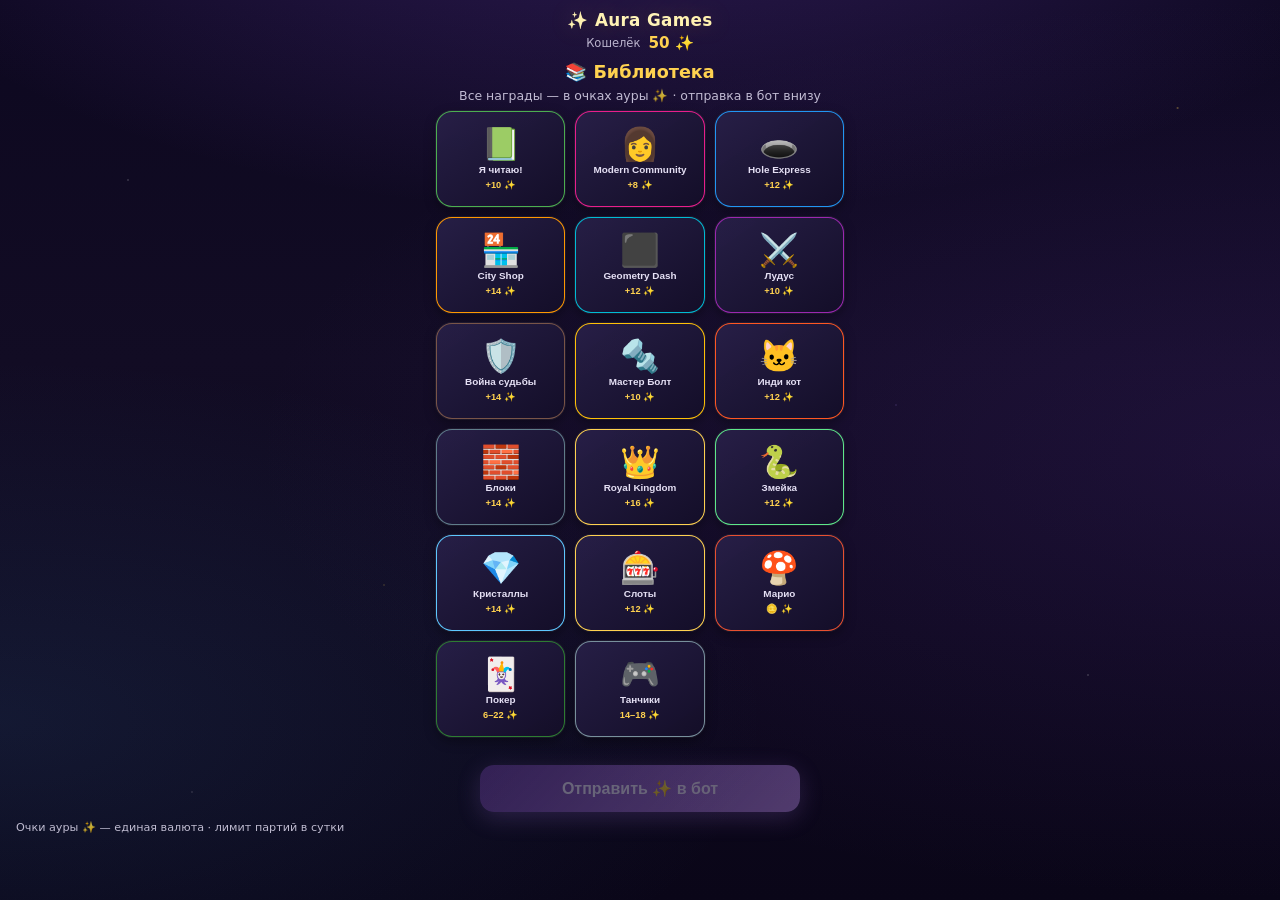
==== index.html @ 3509fc32 "Add files via upload" ====
<!DOCTYPE html>
<html lang="ru">
<head>
  <meta charset="UTF-8" />
  <meta name="viewport" content="width=device-width, initial-scale=1, maximum-scale=1, user-scalable=no, viewport-fit=cover" />
  <meta name="theme-color" content="#0a0618" />
  <meta http-equiv="Cache-Control" content="no-cache, no-store, must-revalidate" />
  <meta http-equiv="Pragma" content="no-cache" />
  <meta http-equiv="Expires" content="0" />
  <title>Aura Games</title>
  <script>window.ARCADE_BUILD="20260530-3";</script>
  <script src="https://telegram.org/js/telegram-web-app.js"></script>
  <link rel="stylesheet" href="style.css?v=20260530-3" />
</head>
<body>
  <div id="particles" class="particles" aria-hidden="true"></div>

  <header class="hdr hdr-compact">
    <h1>✨ Aura Games</h1>
    <div class="aura-wallet-bar">
      <span class="aura-wallet-label">Кошелёк</span>
      <span id="auraWallet" class="aura-wallet-balance">50 ✨</span>
      <span id="auraSession" class="aura-wallet-session" hidden></span>
    </div>
  </header>

  <div id="libraryBackBar" class="library-back-bar" hidden>
    <button type="button" id="libraryBackBtn" class="btn library-back-btn">← Библиотека</button>
  </div>

  <nav class="tabs tabs-compact" aria-label="Быстрый доступ" hidden>
    <button type="button" data-tab="library" class="active">
      <span class="tab-icon">📚</span>
      <span class="tab-label">Все</span>
    </button>
    <button type="button" data-tab="snake">
      <span class="tab-icon">🐍</span>
      <span class="tab-label">Змейка</span>
    </button>
    <button type="button" data-tab="crystals">
      <span class="tab-icon">💎</span>
      <span class="tab-label">Кристаллы</span>
    </button>
    <button type="button" data-tab="slots">
      <span class="tab-icon">🎰</span>
      <span class="tab-label">Слоты</span>
    </button>
    <button type="button" data-tab="mario">
      <span class="tab-icon">🍄</span>
      <span class="tab-label">Марио</span>
    </button>
    <button type="button" data-tab="poker">
      <span class="tab-icon">🃏</span>
      <span class="tab-label">Покер</span>
    </button>
    <button type="button" data-tab="tanks">
      <span class="tab-icon">🎮</span>
      <span class="tab-label">Танки</span>
    </button>
  </nav>

  <main>
    <section id="library" class="panel active">
      <h2 class="library-heading">📚 Библиотека</h2>
      <p class="hint library-hint">Все награды — в очках ауры ✨ · отправка в бот внизу</p>
      <div id="libraryGrid" class="library-grid" aria-label="Игры"></div>
    </section>

    <section id="minigame" class="panel">
      <p id="miniGameTitle" class="score">—</p>
      <div id="miniGameFrame" class="game-frame minigame-frame">
        <canvas id="miniGameCanvas" width="320" height="320"></canvas>
        <button type="button" id="miniGameStartBtn" class="btn primary snake-start-btn">▶ Старт</button>
      </div>
      <p id="miniGameStatus" class="status-badge">Нажмите «Старт»</p>
      <div id="miniGameControls" class="minigame-controls" hidden aria-label="Управление">
        <button type="button" class="minigame-pad" data-mini-action="left" aria-label="Влево">◀</button>
        <button type="button" class="minigame-pad minigame-pad-main" data-mini-action="action" aria-label="Действие">⬆</button>
        <button type="button" class="minigame-pad" data-mini-action="right" aria-label="Вправо">▶</button>
      </div>
      <p class="hint">Победа → ✨ в кошелёк → «Отправить в бот»</p>
    </section>

    <section id="snake" class="panel">
      <div id="snakeFrame" class="game-frame">
        <canvas id="snakeCanvas" width="320" height="320"></canvas>
        <button type="button" id="snakeStartBtn" class="btn primary snake-start-btn">▶ Старт</button>
      </div>
      <div class="progress-wrap" aria-hidden="true">
        <div id="snakeProgress" class="progress-bar"></div>
      </div>
      <p id="snakeScore" class="score">0 / 6 · +12 ✨</p>
      <p id="snakeStatus" class="status-badge">Нажмите «Старт»</p>
      <p class="hint">Соберите 6 звёзд · не врежьтесь в стены</p>
    </section>

    <section id="crystals" class="panel">
      <div class="game-frame">
        <canvas id="crystalsCanvas" width="320" height="320"></canvas>
      </div>
      <div class="progress-wrap">
        <div id="crystalsProgress" class="progress-bar"></div>
      </div>
      <p id="crystalsScore" class="score">0 / 20 · +14 ✨</p>
      <p id="crystalsStatus" class="status-badge">Тап: две соседние клетки</p>
      <p class="hint">Поле 6×6 · 3+ в ряд исчезают · 20 очков = победа</p>
    </section>

    <section id="mario" class="panel">
      <div id="marioFrame" class="game-frame mario-frame">
        <canvas id="marioCanvas" width="360" height="260"></canvas>
        <button type="button" id="marioStartBtn" class="btn primary snake-start-btn">▶ Старт</button>
      </div>
      <div class="progress-wrap" aria-hidden="true">
        <div id="marioProgress" class="progress-bar"></div>
      </div>
      <p class="score">
        <span id="marioCoins">0 🪙</span>
        ·
        <span id="marioAura">0 ✨</span>
        ·
        <span id="marioLives">❤️❤️❤️</span>
        ·
        <span id="marioLevelHud">Ур. 1/30</span>
      </p>
      <div class="mario-level-row">
        <label class="mario-level-label" for="marioLevelSelect">Старт с уровня</label>
        <select id="marioLevelSelect" class="mario-level-select" aria-label="Выбор уровня"></select>
      </div>
      <div class="mario-controls" aria-label="Управление">
        <button type="button" class="mario-pad mario-pad-jump" data-mario="jump" aria-label="Прыжок">
          <span class="mario-pad-icon" aria-hidden="true">⬆</span>
          <span class="mario-pad-label">Прыжок</span>
        </button>
        <div class="mario-controls-row">
          <button type="button" class="mario-pad mario-pad-dir" data-mario="left" aria-label="Влево">
            <span class="mario-pad-icon" aria-hidden="true">◀</span>
            <span class="mario-pad-label">Влево</span>
          </button>
          <button type="button" class="mario-pad mario-pad-dir" data-mario="right" aria-label="Вправо">
            <span class="mario-pad-icon" aria-hidden="true">▶</span>
            <span class="mario-pad-label">Вправо</span>
          </button>
        </div>
      </div>
      <p id="marioStatus" class="status-badge">Нажмите «Старт»</p>
      <p class="hint">Кампания: флаг → следующий уровень · 100 🪙 = 1 ✨</p>
    </section>

    <section id="tanks" class="panel">
      <div id="tanksFrame" class="game-frame tanks-frame">
        <canvas id="tanksCanvas" width="208" height="208"></canvas>
        <button type="button" id="tanksStartBtn" class="btn primary snake-start-btn">▶ Старт</button>
      </div>
      <div class="progress-wrap" aria-hidden="true">
        <div id="tanksProgress" class="progress-bar"></div>
      </div>
      <p class="score">
        <span id="tanksScore">—</span>
        ·
        <span id="tanksLives">❤️❤️❤️</span>
        ·
        <span id="tanksEnemies">🎯 12</span>
      </p>
      <div class="tanks-level-row">
        <label class="tanks-level-label" for="tanksLevelSelect">Уровень</label>
        <select id="tanksLevelSelect" class="tanks-level-select" aria-label="Выбор уровня"></select>
      </div>
      <div class="tanks-controls" aria-label="Управление танком">
        <button type="button" class="tanks-pad tanks-pad-up" data-tanks="up" aria-label="Вверх">
          <span class="tanks-pad-icon">⬆</span>
          <span class="tanks-pad-label">Вверх</span>
        </button>
        <div class="tanks-controls-row">
          <button type="button" class="tanks-pad tanks-pad-dir" data-tanks="left" aria-label="Влево">
            <span class="tanks-pad-icon">◀</span>
            <span class="tanks-pad-label">Влево</span>
          </button>
          <button type="button" class="tanks-pad tanks-pad-fire" data-tanks="fire" aria-label="Огонь">
            <span class="tanks-pad-icon">🔥</span>
            <span class="tanks-pad-label">Огонь</span>
          </button>
          <button type="button" class="tanks-pad tanks-pad-dir" data-tanks="right" aria-label="Вправо">
            <span class="tanks-pad-icon">▶</span>
            <span class="tanks-pad-label">Вправо</span>
          </button>
        </div>
        <button type="button" class="tanks-pad tanks-pad-down" data-tanks="down" aria-label="Вниз">
          <span class="tanks-pad-icon">⬇</span>
          <span class="tanks-pad-label">Вниз</span>
        </button>
      </div>
      <p id="tanksMapLabel" class="tanks-map-label">Карта: —</p>
      <p id="tanksStatus" class="status-badge">Нажмите «Старт»</p>
      <p class="hint hint-tight">12 врагов · 14 ✨ · база цела 18 ✨</p>
    </section>

    <section id="poker" class="panel">
      <div class="poker-table" id="pokerTable">
        <div class="poker-table-glow" aria-hidden="true"></div>
        <div class="poker-chips" aria-hidden="true">
          <span class="poker-chip red"></span>
          <span class="poker-chip gold"></span>
          <span class="poker-chip purple"></span>
        </div>
        <div class="poker-top">◆ AURA POKER ◆</div>
        <div class="poker-hand-dots" id="pokerDots" aria-hidden="true">
          <span></span><span></span><span></span><span></span><span></span>
        </div>
        <p id="pokerHands" class="score">Раздача 0 / 5</p>
        <div id="pokerCombo" class="poker-combo" hidden></div>
        <div id="pokerCards" class="poker-cards" aria-label="Ваши карты"></div>
        <p id="pokerStatus" class="status-badge">Нажмите «Раздать»</p>
        <button type="button" id="pokerDealBtn" class="btn poker-deal-btn">🃏 Раздать</button>
        <p id="pokerMsg" class="hint">5 раздач · пара+ — очки ауры</p>
      </div>
    </section>

    <section id="slots" class="panel">
      <div class="slots-machine">
        <div class="slots-top">◆ AURA CASINO ◆</div>
        <div class="reels" id="reels">
          <div class="reel-wrap"><div class="reel" data-reel="0"><div class="reel-cell">?</div></div></div>
          <div class="reel-wrap"><div class="reel" data-reel="1"><div class="reel-cell">?</div></div></div>
          <div class="reel-wrap"><div class="reel" data-reel="2"><div class="reel-cell">?</div></div></div>
        </div>
        <button type="button" id="spinBtn" class="btn">🎰 Крутить</button>
        <p id="slotsMsg" class="hint"></p>
      </div>
    </section>
  </main>

  <footer>
    <button type="button" id="sendResult" class="btn primary" disabled>Отправить ✨ в бот</button>
    <p class="hint small">Очки ауры ✨ — единая валюта · лимит партий в сутки</p>
  </footer>

  <script src="engine.js?v=20260530-3"></script>
  <script src="economy.js?v=20260530-3"></script>
  <script src="app.js?v=20260530-3"></script>
  <script src="library.js?v=20260530-3"></script>
  <script src="mini-games.js?v=20260530-3"></script>
  <script src="mario.js?v=20260530-3"></script>
  <script src="poker.js?v=20260530-3"></script>
  <script src="tanks.js?v=20260530-3"></script>
</body>
</html>
---- style.css ----
:root {
  --bg-deep: #0a0618;
  --bg-mid: #14102a;
  --panel: rgba(36, 24, 68, 0.85);
  --accent: #9b6fd4;
  --accent-glow: rgba(155, 111, 212, 0.55);
  --gold: #ffd250;
  --gold-dim: #c9a030;
  --text: #f0ebff;
  --snake: #5ee88a;
  --danger: #ff6b8a;
}

* {
  box-sizing: border-box;
  margin: 0;
  padding: 0;
}

html,
body {
  height: 100%;
  overflow-x: hidden;
}

body {
  font-family: "Segoe UI", system-ui, -apple-system, sans-serif;
  background: var(--bg-deep);
  color: var(--text);
  min-height: 100vh;
  padding: 6px 8px 12px;
  position: relative;
}

/* Фон: градиент + «звёзды» без тяжёлых картинок */
body::before {
  content: "";
  position: fixed;
  inset: 0;
  z-index: -2;
  background:
    radial-gradient(ellipse 120% 80% at 50% -20%, rgba(120, 70, 200, 0.35), transparent 55%),
    radial-gradient(ellipse 80% 50% at 100% 50%, rgba(80, 40, 140, 0.2), transparent),
    radial-gradient(ellipse 60% 40% at 0% 80%, rgba(60, 120, 180, 0.15), transparent),
    linear-gradient(180deg, #0d0820 0%, #120c24 40%, #0a0618 100%);
}

body::after {
  content: "";
  position: fixed;
  inset: 0;
  z-index: -1;
  opacity: 0.45;
  background-image:
    radial-gradient(1px 1px at 10% 20%, #fff, transparent),
    radial-gradient(1px 1px at 30% 65%, rgba(255, 215, 80, 0.9), transparent),
    radial-gradient(1.5px 1.5px at 55% 15%, #fff, transparent),
    radial-gradient(1px 1px at 70% 45%, rgba(180, 140, 255, 0.8), transparent),
    radial-gradient(1px 1px at 85% 75%, #fff, transparent),
    radial-gradient(1px 1px at 15% 88%, rgba(255, 255, 255, 0.7), transparent),
    radial-gradient(1.5px 1.5px at 92% 12%, var(--gold), transparent);
  background-size: 100% 100%;
  pointer-events: none;
  animation: twinkle 8s ease-in-out infinite alternate;
}

@keyframes twinkle {
  from { opacity: 0.35; }
  to { opacity: 0.55; }
}

.hdr {
  text-align: center;
  padding: 8px 0 4px;
}

.hdr-compact {
  padding: 4px 0 2px;
}

.hdr h1 {
  font-size: 1.35rem;
  font-weight: 700;
  background: linear-gradient(90deg, var(--gold), #fff6c0, var(--gold));
  -webkit-background-clip: text;
  background-clip: text;
  color: transparent;
  letter-spacing: 0.02em;
  text-shadow: 0 0 24px rgba(255, 210, 80, 0.25);
}

.hdr-compact h1 {
  font-size: 1.05rem;
}

.hdr p {
  font-size: 0.82rem;
  opacity: 0.75;
  margin-top: 6px;
}

.tabs {
  display: flex;
  flex-wrap: wrap;
  gap: 8px;
  margin: 12px 0;
}

.aura-wallet-bar {
  display: flex;
  align-items: center;
  justify-content: center;
  gap: 8px;
  margin-top: 4px;
  flex-wrap: wrap;
}

.aura-wallet-label {
  font-size: 0.72rem;
  opacity: 0.75;
}

.aura-wallet-balance {
  font-size: 0.95rem;
  font-weight: 700;
  color: var(--gold);
}

.aura-wallet-session {
  font-size: 0.68rem;
  color: #8aff8a;
}

.library-back-bar {
  margin: 4px 8px 0;
  text-align: left;
}

.library-back-btn {
  padding: 6px 12px;
  font-size: 0.8rem;
}

.library-heading {
  font-size: 1.1rem;
  margin: 8px 0 4px;
  color: var(--gold);
}

.library-hint {
  margin-bottom: 10px;
}

.library-grid {
  display: grid;
  grid-template-columns: repeat(3, 1fr);
  gap: 10px;
  padding: 0 6px 12px;
  max-width: 420px;
  margin: 0 auto;
}

.library-card {
  display: flex;
  flex-direction: column;
  align-items: center;
  justify-content: center;
  gap: 4px;
  min-height: 96px;
  padding: 10px 6px;
  border: none;
  border-radius: 16px;
  background: linear-gradient(145deg, rgba(40, 32, 72, 0.95), rgba(20, 14, 40, 0.98));
  box-shadow:
    0 0 0 1px rgba(255, 255, 255, 0.06),
    0 4px 12px rgba(0, 0, 0, 0.35),
    inset 0 0 0 1px var(--card-accent, rgba(255, 210, 80, 0.2));
  color: var(--text);
  cursor: pointer;
  touch-action: manipulation;
  -webkit-tap-highlight-color: transparent;
}

.library-card:active {
  transform: scale(0.96);
  filter: brightness(1.08);
}

.library-card-icon {
  font-size: 2rem;
  line-height: 1;
}

.library-card-title {
  font-size: 0.62rem;
  font-weight: 600;
  line-height: 1.15;
  text-align: center;
  opacity: 0.95;
}

.library-card-reward {
  font-size: 0.58rem;
  color: var(--gold);
  font-weight: 700;
}

.tabs-compact[hidden] {
  display: none !important;
}

.tabs-compact {
  display: flex;
  flex-wrap: nowrap;
  overflow-x: auto;
  overflow-y: hidden;
  gap: 5px;
  margin: 4px 0 6px;
  padding: 2px 2px 4px;
  -webkit-overflow-scrolling: touch;
  scrollbar-width: none;
}

.tabs-compact::-webkit-scrollbar {
  display: none;
}

.tabs button {
  flex: 1;
  min-width: calc(15% - 4px);
  padding: 10px 6px 8px;
  border: 1px solid rgba(255, 255, 255, 0.08);
  border-radius: 14px;
  background: var(--panel);
  backdrop-filter: blur(8px);
  cursor: pointer;
  transition: transform 0.15s, box-shadow 0.2s, border-color 0.2s;
  display: flex;
  flex-direction: column;
  align-items: center;
  gap: 2px;
}

.tabs-compact button {
  flex: 0 0 auto;
  min-width: 48px;
  padding: 5px 7px 4px;
  border-radius: 10px;
}

.tabs button .tab-icon {
  font-size: 1.5rem;
  line-height: 1;
}

.tabs-compact button .tab-icon {
  font-size: 1.15rem;
}

.tabs button .tab-label {
  font-size: 0.58rem;
  text-transform: uppercase;
  letter-spacing: 0.06em;
  opacity: 0.7;
}

.tabs-compact button .tab-label {
  font-size: 0.48rem;
  letter-spacing: 0.03em;
  line-height: 1.1;
}

.tabs button.active {
  border-color: var(--accent);
  background: linear-gradient(145deg, rgba(107, 63, 160, 0.9), rgba(140, 90, 220, 0.75));
  box-shadow: 0 4px 20px var(--accent-glow), inset 0 1px 0 rgba(255, 255, 255, 0.15);
  transform: translateY(-1px);
}

.tabs button.active .tab-label {
  opacity: 1;
  color: var(--gold);
}

.panel {
  display: none;
  text-align: center;
  animation: fadeIn 0.25s ease;
}

.panel.active {
  display: block;
}

.panel:not(.active) {
  content-visibility: hidden;
  contain-intrinsic-size: auto 480px;
}

@keyframes fadeIn {
  from {
    opacity: 0;
    transform: translateY(6px);
  }
  to {
    opacity: 1;
    transform: translateY(0);
  }
}

.game-frame {
  position: relative;
  display: inline-block;
  margin: 6px auto 10px;
  padding: 6px;
  border-radius: 20px;
  background: linear-gradient(145deg, rgba(255, 215, 80, 0.25), rgba(107, 63, 160, 0.2));
  box-shadow:
    0 0 0 1px rgba(255, 255, 255, 0.06),
    0 8px 32px rgba(0, 0, 0, 0.45),
    inset 0 0 40px rgba(107, 63, 160, 0.15);
}

.game-frame .snake-start-btn {
  position: absolute;
  left: 50%;
  top: 50%;
  transform: translate(-50%, -50%);
  z-index: 5;
  width: min(72%, 220px);
  max-width: none;
  margin: 0;
  touch-action: manipulation;
  -webkit-tap-highlight-color: transparent;
}

.game-frame.snake-running .snake-start-btn,
.game-frame.mario-running .snake-start-btn {
  display: none;
}

.mario-level-row {
  display: flex;
  align-items: center;
  justify-content: center;
  gap: 8px;
  max-width: min(340px, 96vw);
  margin: 4px auto 2px;
  padding: 0 8px;
}

.mario-level-label {
  font-size: 0.75rem;
  font-weight: 600;
  opacity: 0.85;
  white-space: nowrap;
}

.mario-level-select {
  flex: 1;
  min-width: 0;
  max-width: 220px;
  padding: 6px 8px;
  border-radius: 10px;
  border: 1px solid rgba(255, 210, 80, 0.35);
  background: rgba(12, 8, 28, 0.95);
  color: var(--text);
  font-size: 0.8rem;
  font-weight: 600;
}

.mario-level-select:disabled {
  opacity: 0.55;
}

#mario .mario-controls {
  touch-action: none;
  display: flex;
  flex-direction: column;
  gap: 12px;
  width: 100%;
  max-width: min(360px, 96vw);
  margin: 12px auto 8px;
  padding: 12px 10px max(14px, env(safe-area-inset-bottom));
  border-radius: 18px;
  background: rgba(12, 8, 28, 0.88);
  border: 1px solid rgba(255, 255, 255, 0.1);
  box-shadow: 0 -4px 24px rgba(0, 0, 0, 0.35);
  position: sticky;
  bottom: 0;
  z-index: 20;
  -webkit-tap-highlight-color: transparent;
}

.mario-controls-row {
  display: flex;
  gap: 12px;
  width: 100%;
}

.mario-pad {
  flex: 1;
  display: flex;
  flex-direction: column;
  align-items: center;
  justify-content: center;
  gap: 4px;
  min-height: 72px;
  min-width: 0;
  padding: 12px 10px;
  border: none;
  border-radius: 16px;
  background: linear-gradient(180deg, rgba(90, 70, 150, 0.95), rgba(45, 32, 85, 0.98));
  color: var(--text);
  cursor: pointer;
  touch-action: manipulation;
  box-shadow: 0 5px 0 rgba(0, 0, 0, 0.4), inset 0 1px 0 rgba(255, 255, 255, 0.12);
  user-select: none;
  -webkit-user-select: none;
}

.mario-pad-icon {
  display: block;
  font-size: clamp(2rem, 8vw, 2.6rem);
  line-height: 1;
  pointer-events: none;
}

.mario-pad-label {
  display: block;
  font-size: clamp(0.72rem, 3.2vw, 0.85rem);
  font-weight: 600;
  letter-spacing: 0.04em;
  text-transform: uppercase;
  opacity: 0.92;
  pointer-events: none;
}

.mario-pad-jump {
  min-height: 80px;
  width: 100%;
  background: linear-gradient(180deg, #e8b830 0%, #a87818 100%);
  color: #1a0a08;
  box-shadow: 0 5px 0 #6b4810, inset 0 1px 0 rgba(255, 255, 255, 0.35);
}

.mario-pad-jump .mario-pad-label {
  opacity: 0.85;
}

.mario-pad-dir {
  min-height: 76px;
}

.mario-pad:active,
.mario-pad.mario-pad-active {
  transform: translateY(4px);
  box-shadow: 0 1px 0 rgba(0, 0, 0, 0.4);
  filter: brightness(1.06);
}

.mario-pad-jump:active,
.mario-pad-jump.mario-pad-active {
  box-shadow: 0 1px 0 #6b4810;
}

.mario-frame {
  background: linear-gradient(180deg, rgba(94, 148, 252, 0.35), rgba(20, 12, 40, 0.5));
}

.mario-frame canvas {
  display: block;
  border-radius: 14px;
  image-rendering: pixelated;
  image-rendering: crisp-edges;
}

/* --- Танчики --- */
.tanks-frame {
  background: linear-gradient(180deg, rgba(40, 40, 48, 0.5), rgba(10, 8, 20, 0.6));
}

.tanks-frame canvas {
  display: block;
  border-radius: 12px;
  image-rendering: pixelated;
  image-rendering: crisp-edges;
  background: #0a0a0a;
}

.game-frame.minigame-running .snake-start-btn,
.game-frame.tanks-running .snake-start-btn {
  display: none;
}

.minigame-frame canvas {
  display: block;
  border-radius: 12px;
  touch-action: none;
  cursor: pointer;
}

.minigame-controls {
  display: flex;
  gap: 8px;
  justify-content: center;
  max-width: min(340px, 96vw);
  margin: 8px auto 4px;
  padding: 8px;
  border-radius: 14px;
  background: rgba(12, 8, 28, 0.95);
  border: 1px solid rgba(255, 255, 255, 0.1);
  touch-action: manipulation;
}

.minigame-pad {
  flex: 1;
  min-height: 48px;
  border: none;
  border-radius: 12px;
  background: linear-gradient(180deg, rgba(70, 75, 90, 0.95), rgba(35, 38, 50, 0.98));
  color: var(--text);
  font-size: 1.2rem;
  font-weight: 700;
  touch-action: manipulation;
  user-select: none;
}

.minigame-pad-main {
  background: linear-gradient(180deg, #e85030, #a82818);
  color: #fff;
  font-size: 1.1rem;
}

.minigame-pad:active,
.minigame-pad.minigame-pad-active {
  transform: translateY(3px);
  filter: brightness(1.1);
}

.game-frame.tanks-running .snake-start-btn {
  display: none;
}

.tanks-level-row {
  display: flex;
  align-items: center;
  justify-content: center;
  gap: 8px;
  max-width: min(340px, 96vw);
  margin: 4px auto 2px;
  padding: 0 8px;
}

.tanks-level-label {
  font-size: 0.75rem;
  font-weight: 600;
  opacity: 0.85;
  white-space: nowrap;
}

.tanks-level-select {
  flex: 1;
  min-width: 0;
  max-width: 220px;
  padding: 6px 8px;
  border-radius: 10px;
  border: 1px solid rgba(255, 210, 80, 0.35);
  background: rgba(12, 8, 28, 0.95);
  color: var(--text);
  font-size: 0.8rem;
  font-weight: 600;
}

.tanks-level-select:disabled {
  opacity: 0.55;
}

.tanks-map-label {
  font-size: 0.68rem;
  opacity: 0.75;
  margin: 2px 0 0;
  color: var(--gold);
}

.hint-tight {
  margin: 4px 8px 6px;
  font-size: 0.72rem;
}

#tanks .tanks-controls {
  display: flex;
  flex-direction: column;
  gap: 8px;
  width: 100%;
  max-width: min(340px, 96vw);
  margin: 8px auto 4px;
  padding: 10px 10px max(12px, env(safe-area-inset-bottom));
  border-radius: 16px;
  background: rgba(12, 8, 28, 0.95);
  border: 1px solid rgba(255, 255, 255, 0.1);
  box-shadow: 0 -4px 24px rgba(0, 0, 0, 0.35);
  -webkit-tap-highlight-color: transparent;
  touch-action: manipulation;
  position: relative;
  z-index: 30;
}

.tanks-controls-row {
  display: flex;
  gap: 6px;
  width: 100%;
}

.tanks-pad {
  flex: 1;
  display: flex;
  flex-direction: column;
  align-items: center;
  justify-content: center;
  gap: 2px;
  min-height: 48px;
  border: none;
  border-radius: 12px;
  background: linear-gradient(180deg, rgba(70, 75, 90, 0.95), rgba(35, 38, 50, 0.98));
  color: var(--text);
  cursor: pointer;
  touch-action: manipulation;
  -webkit-user-select: none;
  user-select: none;
  box-shadow: 0 3px 0 rgba(0, 0, 0, 0.4), inset 0 1px 0 rgba(255, 255, 255, 0.1);
  user-select: none;
  padding: 4px 2px;
}

.tanks-pad-icon {
  font-size: 1.25rem;
  line-height: 1;
  pointer-events: none;
}

.tanks-pad-label {
  font-size: 0.55rem;
  font-weight: 600;
  text-transform: uppercase;
  letter-spacing: 0.03em;
  opacity: 0.85;
  pointer-events: none;
}

.tanks-pad-up,
.tanks-pad-down {
  width: 100%;
  min-height: 40px;
}

.tanks-pad-fire {
  min-height: 48px;
  background: linear-gradient(180deg, #e85030 0%, #a82818 100%);
  color: #fff8f0;
  box-shadow: 0 3px 0 #6b1810, inset 0 1px 0 rgba(255, 255, 255, 0.25);
}

.tanks-pad-dir {
  min-height: 46px;
}

.tanks-pad:active,
.tanks-pad.tanks-pad-active {
  transform: translateY(4px);
  box-shadow: 0 1px 0 rgba(0, 0, 0, 0.4);
  filter: brightness(1.08);
}

.tanks-pad-fire:active,
.tanks-pad-fire.tanks-pad-active {
  box-shadow: 0 1px 0 #6b1810;
}

.game-frame::before {
  content: "";
  position: absolute;
  inset: -2px;
  border-radius: 22px;
  background: linear-gradient(135deg, var(--gold-dim), transparent 40%, var(--accent));
  z-index: -1;
  opacity: 0.5;
}

canvas {
  display: block;
  border-radius: 14px;
  touch-action: none;
  width: min(92vw, 320px);
  height: auto;
  aspect-ratio: 1;
}

.progress-wrap {
  max-width: 280px;
  margin: 0 auto 6px;
  height: 8px;
  background: rgba(0, 0, 0, 0.35);
  border-radius: 99px;
  overflow: hidden;
  border: 1px solid rgba(255, 255, 255, 0.06);
}

.progress-bar {
  height: 100%;
  width: 0%;
  border-radius: 99px;
  background: linear-gradient(90deg, var(--accent), var(--gold));
  transition: width 0.35s ease;
  box-shadow: 0 0 12px var(--accent-glow);
}

.hint {
  font-size: 0.78rem;
  opacity: 0.78;
  margin: 6px 8px;
  line-height: 1.35;
}

.hint.small {
  font-size: 0.7rem;
}

.score {
  font-size: 1.15rem;
  color: var(--gold);
  font-weight: 700;
  text-shadow: 0 0 16px rgba(255, 210, 80, 0.35);
  margin: 4px 0;
}

.status-badge {
  display: inline-block;
  padding: 4px 12px;
  border-radius: 99px;
  font-size: 0.75rem;
  font-weight: 600;
  margin-top: 4px;
  background: rgba(107, 63, 160, 0.4);
  border: 1px solid rgba(255, 255, 255, 0.1);
}

.status-badge.win {
  background: rgba(94, 232, 138, 0.2);
  border-color: rgba(94, 232, 138, 0.5);
  color: #9fffb8;
}

/* --- Покер --- */
.poker-table {
  position: relative;
  max-width: 380px;
  margin: 0 auto;
  padding: 18px 14px 22px;
  border-radius: 22px;
  background:
    radial-gradient(ellipse 90% 60% at 50% 0%, rgba(80, 160, 100, 0.25), transparent),
    linear-gradient(165deg, #1a5c38 0%, #0f3220 40%, #140a28 100%);
  border: 2px solid var(--gold-dim);
  box-shadow:
    inset 0 4px 32px rgba(0, 0, 0, 0.5),
    0 14px 36px rgba(0, 0, 0, 0.45);
  overflow: hidden;
}

.poker-table-glow {
  position: absolute;
  inset: 0;
  background: radial-gradient(circle at 50% 30%, rgba(255, 210, 80, 0.12), transparent 55%);
  pointer-events: none;
  opacity: 0;
  transition: opacity 0.5s;
}

.poker-table.poker-table-win .poker-table-glow {
  opacity: 1;
  animation: pokerGlowPulse 1.2s ease infinite alternate;
}

@keyframes pokerGlowPulse {
  from { opacity: 0.5; }
  to { opacity: 1; }
}

.poker-chips {
  position: absolute;
  top: 10px;
  right: 12px;
  display: flex;
  gap: 4px;
  pointer-events: none;
}

.poker-chip {
  width: 22px;
  height: 22px;
  border-radius: 50%;
  border: 2px dashed rgba(255, 255, 255, 0.45);
  box-shadow: 0 2px 4px rgba(0, 0, 0, 0.4);
}

.poker-chip.red {
  background: linear-gradient(145deg, #e84040, #a01818);
}

.poker-chip.gold {
  background: linear-gradient(145deg, #ffd250, #b88818);
  margin-top: 6px;
}

.poker-chip.purple {
  background: linear-gradient(145deg, #9b6fd4, #5a3088);
}

.poker-top {
  position: relative;
  z-index: 1;
  font-size: 0.72rem;
  letter-spacing: 0.22em;
  color: var(--gold);
  margin-bottom: 6px;
  text-shadow: 0 0 12px rgba(255, 210, 80, 0.4);
}

.poker-hand-dots {
  display: flex;
  justify-content: center;
  gap: 8px;
  margin: 6px 0 4px;
}

.poker-hand-dots span {
  width: 10px;
  height: 10px;
  border-radius: 50%;
  background: rgba(0, 0, 0, 0.35);
  border: 1px solid rgba(255, 255, 255, 0.15);
  transition: background 0.3s, box-shadow 0.3s, transform 0.3s;
}

.poker-hand-dots span.done {
  background: linear-gradient(145deg, #6b8fd4, #4a5a98);
  box-shadow: 0 0 8px rgba(120, 140, 220, 0.5);
}

.poker-hand-dots span.win {
  background: linear-gradient(145deg, #ffd250, #c89820);
  transform: scale(1.15);
  box-shadow: 0 0 10px rgba(255, 210, 80, 0.7);
}

.poker-combo {
  position: relative;
  z-index: 2;
  margin: 4px auto 8px;
  padding: 6px 16px;
  border-radius: 99px;
  font-size: 0.85rem;
  font-weight: 700;
  letter-spacing: 0.06em;
  color: #fff8e0;
  background: linear-gradient(90deg, rgba(107, 63, 160, 0.9), rgba(140, 90, 200, 0.9));
  border: 1px solid rgba(255, 215, 80, 0.4);
  box-shadow: 0 4px 16px rgba(0, 0, 0, 0.35);
  animation: comboPop 0.45s cubic-bezier(0.34, 1.4, 0.64, 1);
}

.poker-combo-big {
  background: linear-gradient(90deg, #c87818, #e8b830);
  color: #1a0a08;
  font-size: 0.95rem;
}

.poker-combo-mega {
  background: linear-gradient(90deg, #e82050, #ffd250, #9b6fd4);
  color: #fff;
  font-size: 1.05rem;
  animation: comboPop 0.5s ease, comboShine 1.5s ease infinite;
}

@keyframes comboPop {
  from {
    opacity: 0;
    transform: scale(0.7) translateY(8px);
  }
  to {
    opacity: 1;
    transform: scale(1) translateY(0);
  }
}

@keyframes comboShine {
  50% { filter: brightness(1.15); }
}

.poker-cards {
  position: relative;
  z-index: 1;
  display: flex;
  flex-wrap: nowrap;
  justify-content: center;
  gap: clamp(4px, 1.5vw, 10px);
  margin: 10px auto 14px;
  padding: 16px 10px 18px;
  min-height: 128px;
  perspective: 800px;
  background:
    repeating-linear-gradient(
      45deg,
      transparent,
      transparent 8px,
      rgba(0, 0, 0, 0.03) 8px,
      rgba(0, 0, 0, 0.03) 16px
    ),
    radial-gradient(ellipse at center, #35884a 0%, #1e5230 55%, #143820 100%);
  border-radius: 16px;
  border: 3px solid rgba(255, 215, 80, 0.35);
  box-shadow:
    inset 0 8px 28px rgba(0, 0, 0, 0.55),
    0 0 0 1px rgba(255, 255, 255, 0.06);
}

.poker-cards.session-win .poker-card {
  animation: cardWinPulse 0.8s ease infinite alternate;
}

@keyframes cardWinPulse {
  from { filter: brightness(1); }
  to { filter: brightness(1.12); }
}

.poker-cards.dealing .poker-card {
  animation: pokerDeal 0.45s cubic-bezier(0.34, 1.2, 0.64, 1) backwards;
}

.poker-cards.dealing .poker-card:nth-child(1) { animation-delay: 0.05s; }
.poker-cards.dealing .poker-card:nth-child(2) { animation-delay: 0.12s; }
.poker-cards.dealing .poker-card:nth-child(3) { animation-delay: 0.19s; }
.poker-cards.dealing .poker-card:nth-child(4) { animation-delay: 0.26s; }
.poker-cards.dealing .poker-card:nth-child(5) { animation-delay: 0.33s; }

@keyframes pokerDeal {
  from {
    opacity: 0;
    transform: translateY(-40px) rotateY(90deg) scale(0.6);
  }
  to {
    opacity: 1;
    transform: translateY(0) rotateY(0) scale(1);
  }
}

.poker-cards.draw-flip .poker-card:not(.held) {
  animation: pokerFlip 0.55s ease;
}

.poker-cards.reveal-win .poker-card.combo-glow {
  animation: cardReveal 0.5s ease;
}

@keyframes pokerFlip {
  0% { transform: rotateY(0); }
  45% { transform: rotateY(90deg) scale(0.95); }
  100% { transform: rotateY(0); }
}

@keyframes cardReveal {
  50% { transform: translateY(-6px) scale(1.05); }
}

/* --- Карта --- */
.poker-card {
  --card-w: clamp(58px, 16vw, 68px);
  --card-h: clamp(82px, 22vw, 96px);
  position: relative;
  width: var(--card-w);
  height: var(--card-h);
  flex-shrink: 0;
  border: none;
  border-radius: 11px;
  background: linear-gradient(160deg, #fffef9 0%, #f0ebe0 45%, #e0d8cc 100%);
  color: #1a1830;
  box-shadow:
    0 1px 0 rgba(255, 255, 255, 0.9) inset,
    0 5px 0 rgba(40, 30, 20, 0.35),
    0 8px 16px rgba(0, 0, 0, 0.35);
  cursor: pointer;
  touch-action: manipulation;
  padding: 0;
  transition: transform 0.2s, box-shadow 0.2s;
  -webkit-tap-highlight-color: transparent;
  overflow: hidden;
}

.poker-card::before {
  content: "";
  position: absolute;
  inset: 3px;
  border-radius: 8px;
  border: 1px solid rgba(0, 0, 0, 0.06);
  pointer-events: none;
}

.poker-card.red {
  color: #d01830;
}

.poker-card.suit-spades .poker-pip,
.poker-card.suit-clubs .poker-pip {
  color: #1a2838;
}

.poker-card.suit-hearts .poker-pip,
.poker-card.suit-diamonds .poker-pip,
.poker-card.red .poker-corner {
  color: #d01830;
}

.poker-corner {
  position: absolute;
  display: flex;
  flex-direction: column;
  align-items: center;
  line-height: 1;
  pointer-events: none;
}

.poker-corner.tl {
  top: 5px;
  left: 6px;
}

.poker-corner.br {
  bottom: 5px;
  right: 6px;
  transform: rotate(180deg);
}

.poker-corner-rank {
  font-size: clamp(0.75rem, 3.2vw, 0.9rem);
  font-weight: 800;
  font-family: Georgia, "Times New Roman", serif;
}

.poker-corner-suit {
  font-size: clamp(0.7rem, 3vw, 0.85rem);
  margin-top: 1px;
}

.poker-center {
  position: absolute;
  inset: 0;
  display: flex;
  align-items: center;
  justify-content: center;
  pointer-events: none;
}

.poker-pip {
  font-size: clamp(2rem, 8vw, 2.6rem);
  line-height: 1;
  text-shadow: 0 1px 0 rgba(255, 255, 255, 0.5);
  opacity: 0.92;
}

.poker-card.face-card .poker-pip {
  font-size: clamp(1.2rem, 5vw, 1.5rem);
  opacity: 0.35;
}

.poker-face-art {
  position: absolute;
  font-size: clamp(1.8rem, 7vw, 2.2rem);
  font-weight: 800;
  font-family: Georgia, serif;
  opacity: 0.85;
  text-shadow: 0 2px 0 rgba(0, 0, 0, 0.08);
}

.poker-card.rank-k .poker-face-art,
.poker-card.rank-a .poker-face-art {
  color: #c89820;
}

/* Рубашка */
.poker-card.back {
  background: linear-gradient(135deg, #3a2288 0%, #1e1048 50%, #2a1868 100%);
  cursor: default;
  overflow: hidden;
}

.poker-back-pattern {
  position: absolute;
  inset: 6px;
  border-radius: 7px;
  border: 2px solid rgba(255, 215, 80, 0.35);
  background:
    repeating-linear-gradient(
      -45deg,
      rgba(255, 255, 255, 0.06) 0,
      rgba(255, 255, 255, 0.06) 2px,
      transparent 2px,
      transparent 8px
    ),
    repeating-linear-gradient(
      45deg,
      rgba(255, 255, 255, 0.04) 0,
      rgba(255, 255, 255, 0.04) 2px,
      transparent 2px,
      transparent 8px
    );
  pointer-events: none;
}

.poker-back-logo {
  position: absolute;
  inset: 0;
  display: flex;
  align-items: center;
  justify-content: center;
  font-size: 1.75rem;
  opacity: 0.85;
  text-shadow: 0 0 16px rgba(255, 210, 80, 0.6);
  pointer-events: none;
}

.poker-hold-tag {
  position: absolute;
  bottom: 4px;
  left: 50%;
  transform: translateX(-50%);
  padding: 2px 6px;
  border-radius: 4px;
  font-size: 0.55rem;
  font-weight: 800;
  letter-spacing: 0.08em;
  color: #1a0a08;
  background: linear-gradient(180deg, #ffd250, #e8a820);
  box-shadow: 0 1px 4px rgba(0, 0, 0, 0.35);
  pointer-events: none;
  z-index: 2;
}

.poker-card.held {
  transform: translateY(-10px) scale(1.03);
  box-shadow:
    0 0 0 3px var(--gold),
    0 10px 0 rgba(40, 30, 20, 0.3),
    0 0 24px rgba(255, 210, 80, 0.55);
  z-index: 3;
}

.poker-card.combo-glow {
  box-shadow:
    0 0 0 2px rgba(255, 210, 80, 0.8),
    0 5px 0 rgba(40, 30, 20, 0.35),
    0 0 18px rgba(255, 220, 100, 0.5);
}

.poker-card:active:not(.back) {
  transform: translateY(-6px) scale(1.02);
}

.poker-deal-btn {
  position: relative;
  z-index: 1;
  background: linear-gradient(180deg, #ffe066 0%, #d89818 100%);
  color: #1a0a08;
  font-weight: 700;
  max-width: 260px;
  margin: 10px auto 6px;
  padding: 16px;
  box-shadow: 0 5px 0 #6b4810, 0 10px 24px rgba(0, 0, 0, 0.35);
}

.poker-deal-btn:disabled {
  filter: grayscale(0.5);
}

/* --- Слоты --- */
.slots-machine {
  max-width: 320px;
  margin: 0 auto;
  padding: 16px 12px 20px;
  border-radius: 20px;
  background: linear-gradient(180deg, #2a1848 0%, #1a1030 100%);
  border: 2px solid var(--gold-dim);
  box-shadow:
    inset 0 4px 20px rgba(0, 0, 0, 0.5),
    0 12px 28px rgba(0, 0, 0, 0.4);
}

.slots-top {
  font-size: 0.7rem;
  letter-spacing: 0.2em;
  color: var(--gold);
  margin-bottom: 12px;
  opacity: 0.9;
}

.reels {
  display: flex;
  justify-content: center;
  gap: 10px;
  margin: 8px 0 16px;
  padding: 12px 8px;
  background: #0a0618;
  border-radius: 12px;
  border: 3px solid #3d2860;
  box-shadow: inset 0 6px 16px rgba(0, 0, 0, 0.8);
}

.reel-wrap {
  width: 76px;
  height: 96px;
  overflow: hidden;
  border-radius: 10px;
  background: linear-gradient(180deg, #1e1438, #0f0a1c);
  border: 2px solid rgba(255, 215, 80, 0.35);
  position: relative;
}

.reel-wrap::after {
  content: "";
  position: absolute;
  inset: 0;
  background: linear-gradient(
    180deg,
    rgba(0, 0, 0, 0.5) 0%,
    transparent 25%,
    transparent 75%,
    rgba(0, 0, 0, 0.5) 100%
  );
  pointer-events: none;
}

.reel {
  display: flex;
  flex-direction: column;
  align-items: center;
  transition: transform 0.1s linear;
}

.reel.spinning {
  animation: reelBlur 0.08s linear infinite;
}

@keyframes reelBlur {
  0% { transform: translateY(0); filter: blur(0); }
  50% { transform: translateY(-8px); filter: blur(1px); }
  100% { transform: translateY(0); filter: blur(0); }
}

.reel-cell {
  height: 96px;
  display: flex;
  align-items: center;
  justify-content: center;
  font-size: 2.6rem;
  flex-shrink: 0;
}

.reel-wrap.jackpot {
  animation: jackpotPulse 0.6s ease infinite alternate;
  border-color: var(--gold);
  box-shadow: 0 0 20px rgba(255, 210, 80, 0.6);
}

@keyframes jackpotPulse {
  from { box-shadow: 0 0 12px rgba(255, 210, 80, 0.4); }
  to { box-shadow: 0 0 28px rgba(255, 210, 80, 0.9); }
}

#spinBtn {
  background: linear-gradient(180deg, #e8b830 0%, #a87818 100%);
  color: #1a0a08;
  font-weight: 700;
  text-shadow: 0 1px 0 rgba(255, 255, 255, 0.3);
  box-shadow: 0 4px 0 #6b4810, 0 8px 20px rgba(0, 0, 0, 0.35);
  max-width: 200px;
}

#spinBtn:active:not(:disabled) {
  transform: translateY(3px);
  box-shadow: 0 1px 0 #6b4810;
}

#spinBtn:disabled {
  filter: grayscale(0.6);
}

.btn {
  width: 100%;
  max-width: 320px;
  padding: 14px;
  margin: 8px auto;
  display: block;
  border: none;
  border-radius: 14px;
  background: var(--panel);
  color: var(--text);
  font-size: 1rem;
  cursor: pointer;
  border: 1px solid rgba(255, 255, 255, 0.08);
}

.btn.primary {
  background: linear-gradient(135deg, #6b3fa0, #b88ae8);
  font-weight: 600;
  border: none;
  box-shadow: 0 6px 24px var(--accent-glow);
}

.btn.primary:not(:disabled):hover {
  filter: brightness(1.08);
}

.btn:disabled {
  opacity: 0.4;
  cursor: not-allowed;
}

footer {
  margin-top: 16px;
  padding-bottom: max(16px, env(safe-area-inset-bottom));
}

.particles {
  pointer-events: none;
  position: fixed;
  inset: 0;
  z-index: 100;
  overflow: hidden;
}

.particle {
  position: absolute;
  width: 6px;
  height: 6px;
  border-radius: 50%;
  background: var(--gold);
  animation: particleFly 0.9s ease-out forwards;
}

@keyframes particleFly {
  to {
    transform: translate(var(--tx), var(--ty)) scale(0);
    opacity: 0;
  }
}
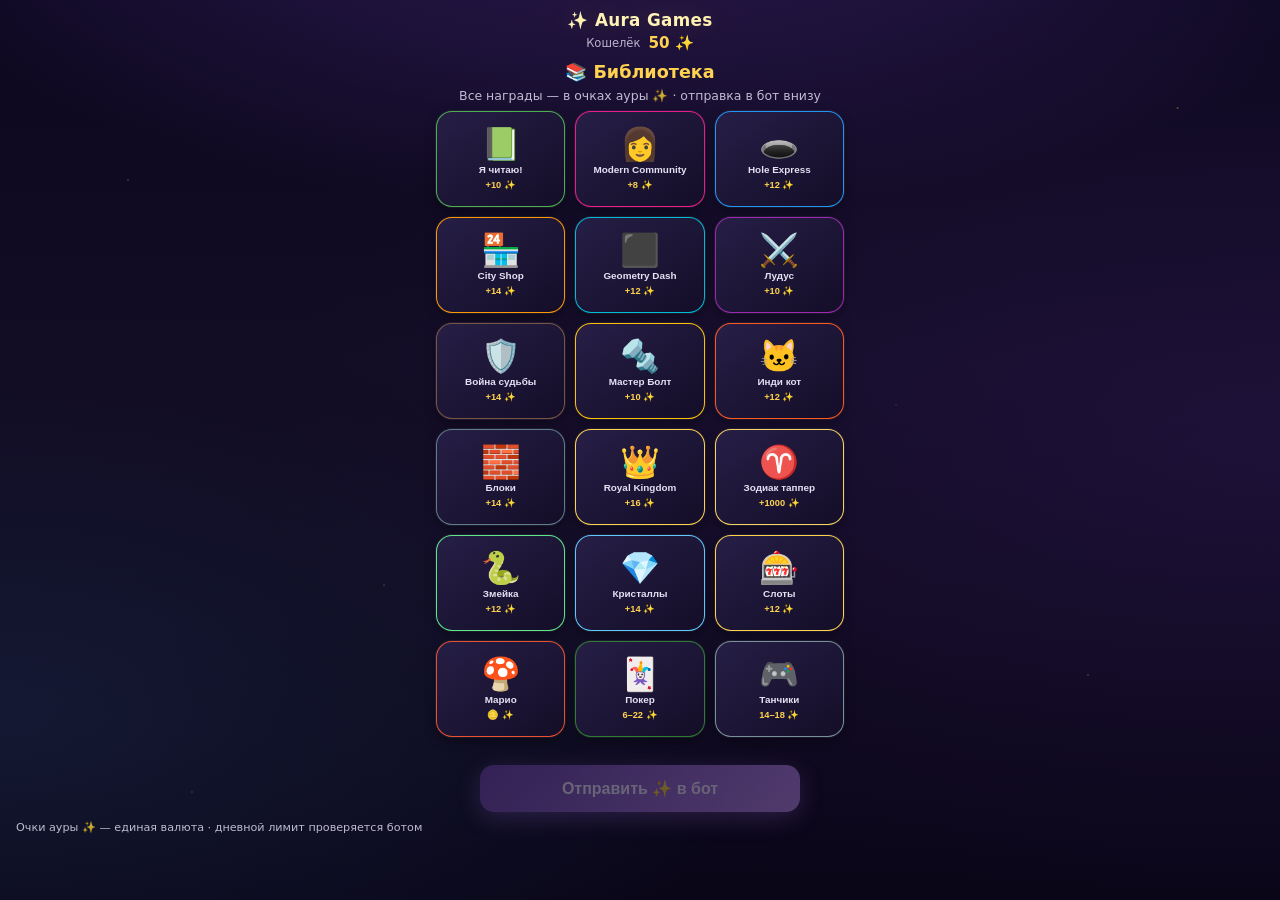
==== commit 51684c6e: "Add files via upload" ====
--- a/index.html
+++ b/index.html
@@ -8,9 +8,9 @@
   <meta http-equiv="Pragma" content="no-cache" />
   <meta http-equiv="Expires" content="0" />
   <title>Aura Games</title>
-  <script>window.ARCADE_BUILD="20260530-3";</script>
+  <script>window.ARCADE_BUILD="20260627-zodiac-1";</script>
   <script src="https://telegram.org/js/telegram-web-app.js"></script>
-  <link rel="stylesheet" href="style.css?v=20260530-3" />
+  <link rel="stylesheet" href="style.css?v=20260627-zodiac-1" />
 </head>
 <body>
   <div id="particles" class="particles" aria-hidden="true"></div>
@@ -231,17 +231,18 @@
   </main>
 
   <footer>
+    <div id="resultBanner" class="result-banner" hidden></div>
     <button type="button" id="sendResult" class="btn primary" disabled>Отправить ✨ в бот</button>
-    <p class="hint small">Очки ауры ✨ — единая валюта · лимит партий в сутки</p>
+    <p class="hint small">Очки ауры ✨ — единая валюта · дневной лимит проверяется ботом</p>
   </footer>
 
-  <script src="engine.js?v=20260530-3"></script>
-  <script src="economy.js?v=20260530-3"></script>
-  <script src="app.js?v=20260530-3"></script>
-  <script src="library.js?v=20260530-3"></script>
-  <script src="mini-games.js?v=20260530-3"></script>
-  <script src="mario.js?v=20260530-3"></script>
-  <script src="poker.js?v=20260530-3"></script>
-  <script src="tanks.js?v=20260530-3"></script>
+  <script src="engine.js?v=20260627-zodiac-1"></script>
+  <script src="economy.js?v=20260627-zodiac-1"></script>
+  <script src="app.js?v=20260627-zodiac-1"></script>
+  <script src="library.js?v=20260627-zodiac-1"></script>
+  <script src="mini-games.js?v=20260627-zodiac-1"></script>
+  <script src="mario.js?v=20260627-zodiac-1"></script>
+  <script src="poker.js?v=20260627-zodiac-1"></script>
+  <script src="tanks.js?v=20260627-zodiac-1"></script>
 </body>
 </html>
--- a/style.css
+++ b/style.css
@@ -749,6 +749,25 @@
   background: rgba(94, 232, 138, 0.2);
   border-color: rgba(94, 232, 138, 0.5);
   color: #9fffb8;
+}
+
+.result-banner {
+  margin: 0 auto 8px;
+  max-width: 460px;
+  padding: 10px 14px;
+  border-radius: 16px;
+  border: 1px solid rgba(255, 210, 80, 0.35);
+  background: linear-gradient(135deg, rgba(80, 45, 125, 0.78), rgba(20, 15, 40, 0.88));
+  box-shadow: 0 10px 28px rgba(0, 0, 0, 0.25);
+  color: #fff;
+  font-size: 0.9rem;
+  font-weight: 700;
+  text-align: center;
+}
+
+.result-banner.win {
+  border-color: rgba(94, 232, 138, 0.65);
+  background: linear-gradient(135deg, rgba(35, 96, 70, 0.82), rgba(20, 15, 40, 0.9));
 }
 
 /* --- Покер --- */
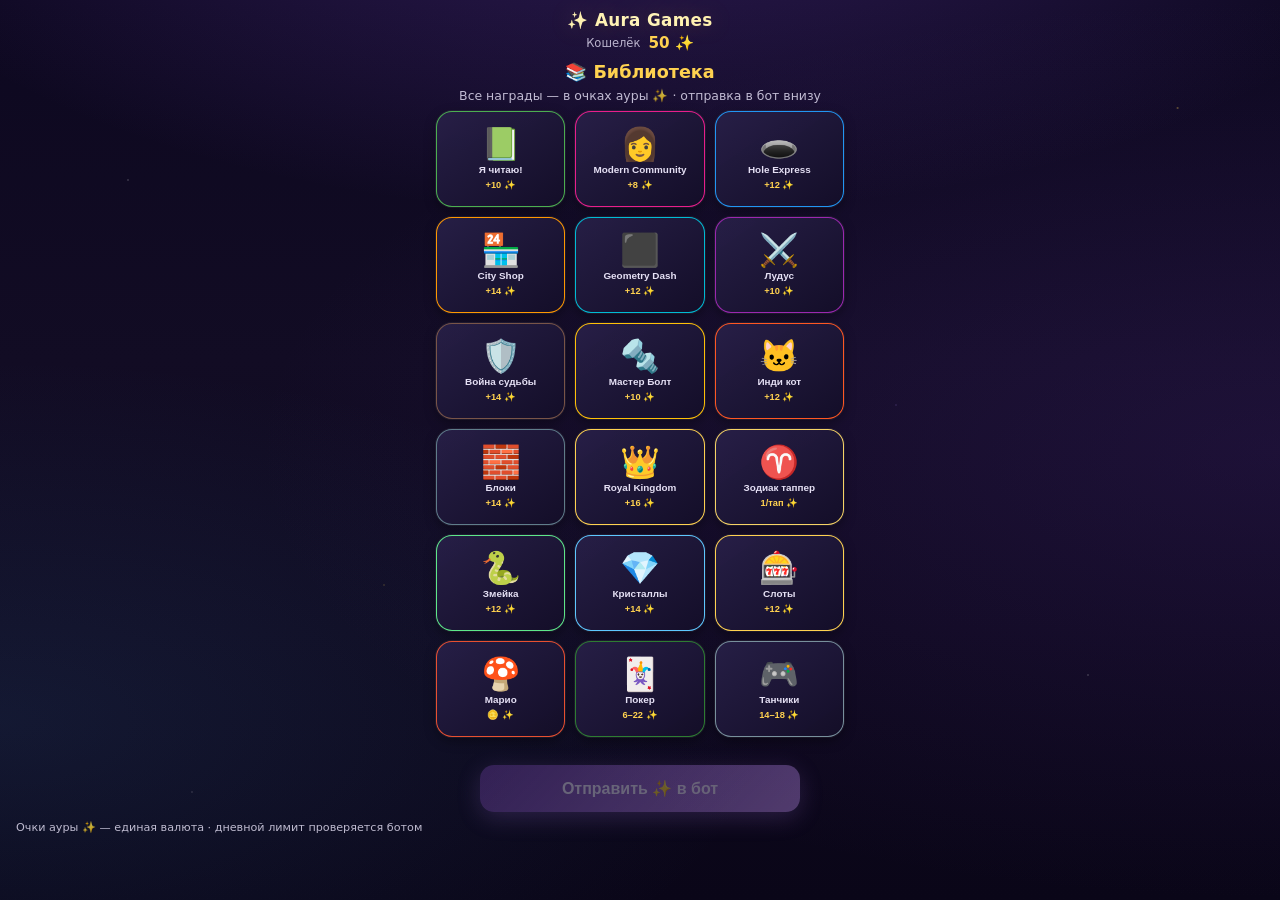
==== commit 389e65fa: "Add files via upload" ====
--- a/index.html
+++ b/index.html
@@ -8,9 +8,9 @@
   <meta http-equiv="Pragma" content="no-cache" />
   <meta http-equiv="Expires" content="0" />
   <title>Aura Games</title>
-  <script>window.ARCADE_BUILD="20260627-zodiac-1";</script>
+  <script>window.ARCADE_BUILD="20260627-zodiac-endless-2";</script>
   <script src="https://telegram.org/js/telegram-web-app.js"></script>
-  <link rel="stylesheet" href="style.css?v=20260627-zodiac-1" />
+  <link rel="stylesheet" href="style.css?v=20260627-zodiac-endless-2" />
 </head>
 <body>
   <div id="particles" class="particles" aria-hidden="true"></div>
@@ -236,13 +236,13 @@
     <p class="hint small">Очки ауры ✨ — единая валюта · дневной лимит проверяется ботом</p>
   </footer>
 
-  <script src="engine.js?v=20260627-zodiac-1"></script>
-  <script src="economy.js?v=20260627-zodiac-1"></script>
-  <script src="app.js?v=20260627-zodiac-1"></script>
-  <script src="library.js?v=20260627-zodiac-1"></script>
-  <script src="mini-games.js?v=20260627-zodiac-1"></script>
-  <script src="mario.js?v=20260627-zodiac-1"></script>
-  <script src="poker.js?v=20260627-zodiac-1"></script>
-  <script src="tanks.js?v=20260627-zodiac-1"></script>
+  <script src="engine.js?v=20260627-zodiac-endless-2"></script>
+  <script src="economy.js?v=20260627-zodiac-endless-2"></script>
+  <script src="app.js?v=20260627-zodiac-endless-2"></script>
+  <script src="library.js?v=20260627-zodiac-endless-2"></script>
+  <script src="mini-games.js?v=20260627-zodiac-endless-2"></script>
+  <script src="mario.js?v=20260627-zodiac-endless-2"></script>
+  <script src="poker.js?v=20260627-zodiac-endless-2"></script>
+  <script src="tanks.js?v=20260627-zodiac-endless-2"></script>
 </body>
 </html>
--- a/style.css
+++ b/style.css
@@ -1349,6 +1349,14 @@
   padding-bottom: max(16px, env(safe-area-inset-bottom));
 }
 
+body.zodiac-tapper-mode footer {
+  display: none;
+}
+
+body.zodiac-tapper-mode {
+  padding-bottom: max(8px, env(safe-area-inset-bottom));
+}
+
 .particles {
   pointer-events: none;
   position: fixed;
